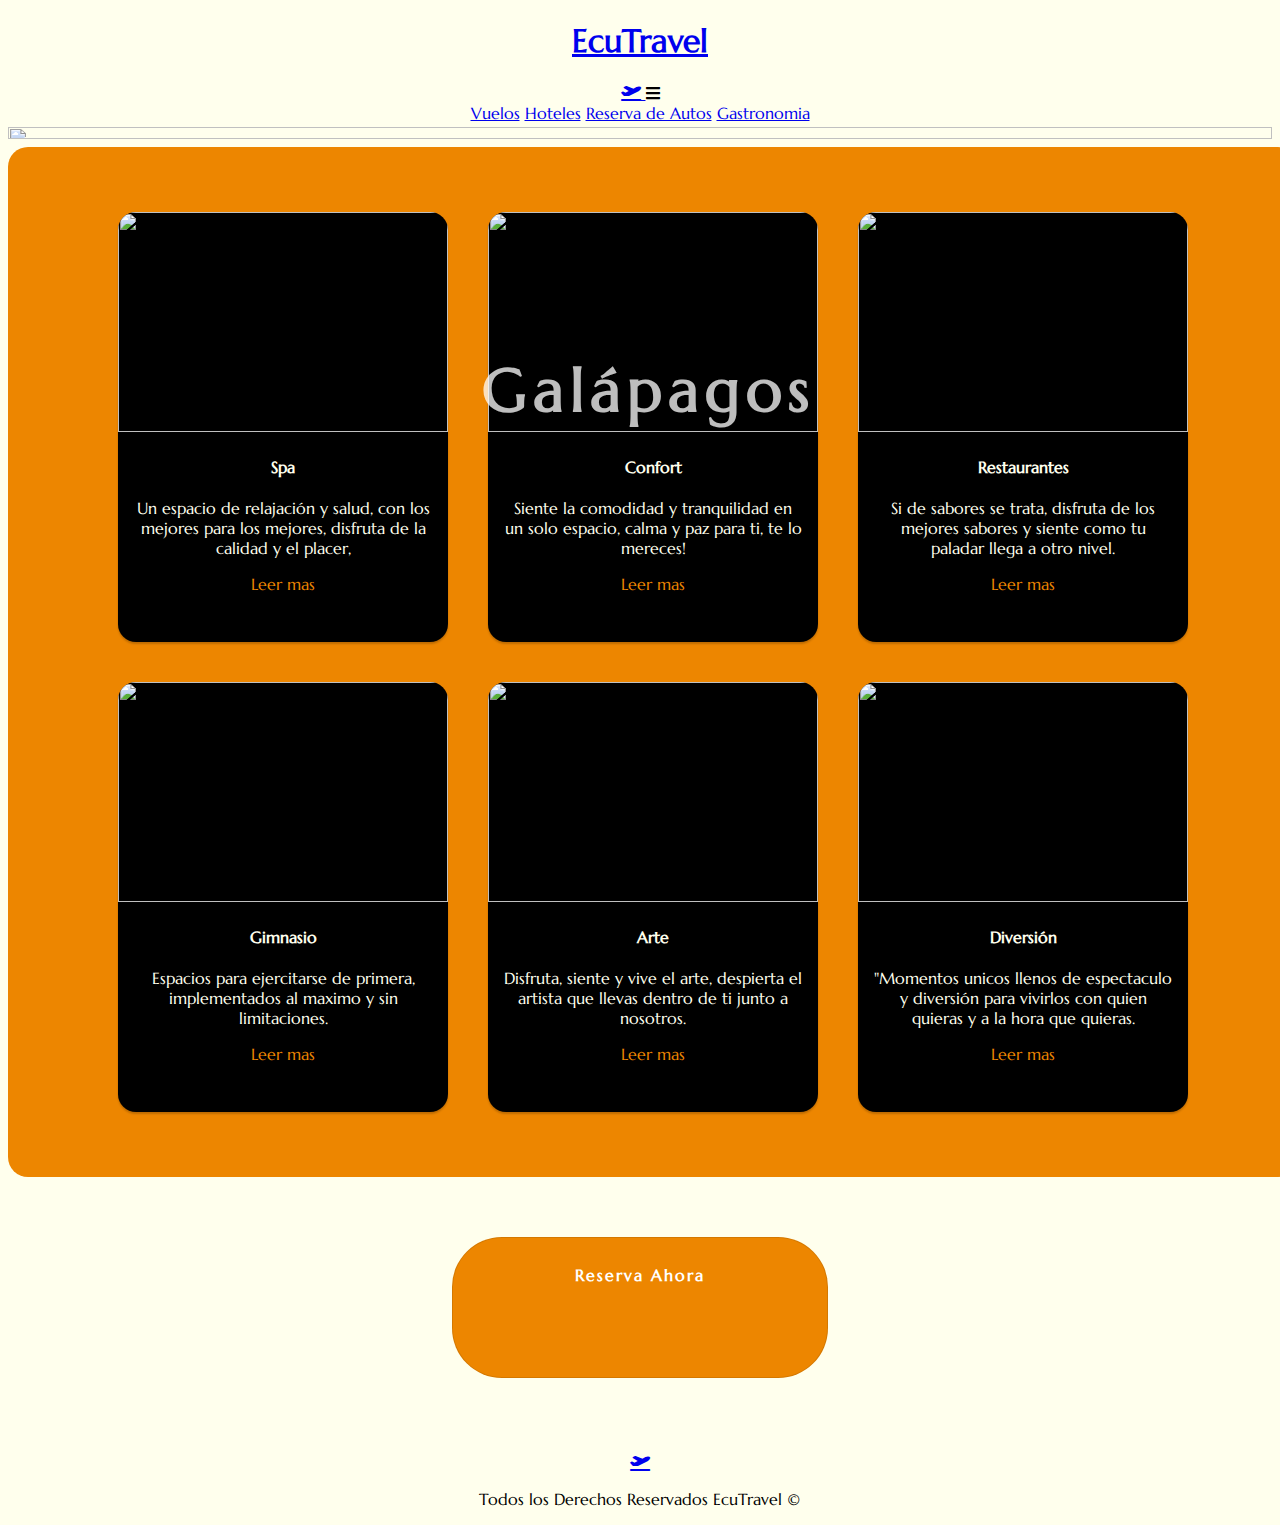
==== src/DavilaJose.html @ 0debdf34 "ReservaAutos" ====
<!DOCTYPE html>
<html lang="es">

<head>
    <meta charset='utf-8'>
    <meta http-equiv='X-UA-Compatible' content='IE=edge'>
    <title>Reserva de hoteles</title>
    <meta name='viewport' content='width=device-width, initial-scale=1'>
    <link rel="stylesheet" href="https://cdnjs.cloudflare.com/ajax/libs/font-awesome/5.15.4/css/all.min.css" integrity="sha512-1ycn6IcaQQ40/MKBW2W4Rhis/DbILU74C1vSrLJxCq57o941Ym01SwNsOMqvEBFlcgUa6xLiPY/NS5R+E6ztJQ==" crossorigin="anonymous" referrerpolicy="no-referrer" />
    
    <link rel="stylesheet" href="../src/estilos.css">
    <link rel="stylesheet" href="../src/style.css">
    
    <meta name="viewport" content="width=device-width, initial-scale=1.0">

    
</head>

<body>
    <!-- header -->
    <header class="bg-black p-2">
        <div class="container flex items-center flex-col sm:flex-row justify-between mx-auto text-white">
            <a href="/" class="flex items-center">
                <h1 class="my-2 text-4xl sm:ml-0 sm:text-title sm:leading-none ">EcuTravel</h1>
                <i class="fas fa-plane-departure text-2xl sm:text-logo ml-2"></i>
            </a>

            <i id="bar" class="block text-3xl sm:hidden fas fa-bars"></i>

            <nav id="nav" class="opacity-0 h-0 invisible sm:visible sm:h-auto sm:opacity-100 sm:flex gap-2 flex-col text-center sm:flex-row sm:justify-between sm:gap-4 sm:text-2sm transition-all duration-300 ease-in-out">
                <a class="hover:text-orange-500 text-lg" href="RuizJonathan.html">Vuelos</a>
                <a class="hover:text-orange-500 text-lg" href="DavilaJose.html">Hoteles</a>
                <a class="hover:text-orange-500 text-lg" href="RonquilloVanessa.html">Reserva de Autos</a>
                <a class="hover:text-orange-500 text-lg" href="TenemeaNeysser.html">Gastronomia</a>
            </nav>
        </div>
    </header>
  
    
    <!-- header -->
    <section>
        <div class="slider">
            <ul>
                <li><img class="imgslider"  src="../img/galapagos.jpg"
                        alt="">
                        <h3 class="reserv">Galápagos</h3>
                    </li>
                        
                <li><img class="imgslider" src="../img/cuenca.jpg"
                        alt="">
                        <h3 class="reserv">Cuenca</h3>
                    </li>
                <li><img class="imgslider" src="../img/quito.jpg"
                        alt="">
                        <h3 class="reserv">Quito</h3>
                    </li>
                <li><img class="imgslider" src="../img/amazonia.jpg"
                        alt="">
                     <h3 class="reserv">Amazonia</h3>
                    
                    </li>
                        
            </ul>
        </div>
    </section>
    

    <!-- divisor y paalabras -->

  


    <!-- Tarjetas ↓ -->

    <div class="container2">

        <div class="card">
            <img src="../img/spa.jpg"
                alt="">
            <h4 class="titleCard">Spa</h4>
            <p class="textCard">Un espacio de relajación y salud, con los mejores para los mejores, disfruta de la calidad y el placer,
            </p>
            <a class="textMas" href="#">Leer mas</a>
        </div>

        <div class="card">
            <img src="../img/confort.jpg"
                alt="">
            <h4 class="titleCard">Confort</h4>
            <p class="textCard">Siente la comodidad y tranquilidad en un solo espacio, calma y paz para ti, te lo mereces!</p>
            <a class="textMas" href="#">Leer mas</a>
        </div>
        <div class="card">

            <img src="../img/restaurante.jpg" alt="">
            <h4 class="titleCard">Restaurantes</h4>
            <p class="textCard">Si de sabores se trata, disfruta de los mejores sabores y siente como tu paladar llega a otro nivel. </p>
            <a class="textMas" href="#">Leer mas</a>
        </div>

        <div class="card">
            <img src="../img/gym.jpg" alt="">
            <h4 class="titleCard">Gimnasio</h4>
            <p class="textCard">Espacios para ejercitarse de primera, implementados al maximo y sin limitaciones. </p>
            <a class="textMas" href="#">Leer mas</a>
        </div>

        <div class="card">
            <img src="../img/arte.jpg" alt="">
            <h4 class="titleCard">Arte</h4>
            <p class="textCard">Disfruta, siente y vive el arte, despierta el artista que llevas dentro de ti junto a nosotros.</p>
            <a class="textMas" href="#">Leer mas</a>
        </div>
        <div class="card">

            <img src="../img/diversion.jpg"
                alt="">
            <h4 class="titleCard">Diversión</h4>
            <p class="textCard"> "Momentos unicos llenos de espectaculo y diversión para vivirlos con quien quieras y a la hora que quieras.</p>
            <a class="textMas"href="#">Leer mas</a>
        </div>
        
    </div>

    <br>

    <div id="divbutton">
        <a href="formularioDávila.html" class="butt"> Reserva Ahora</a>
    </div>
    
    <!-- footer ↓ -->
    <footer class="bg-black" >
        <div class="container mx-auto flex items-center justify-center flex-col p-2">
            <a href="/" class="text-white">
                <i class="text-3xl fas fa-plane-departure"></i>
            </a>
            <p class="text-white text-sm">Todos los Derechos Reservados EcuTravel &copy;</p>
        </div>
    </footer>
    <script src="./bundle.js" ></script>


</body>

</html>
---- src/estilos.css ----
@import url('https://fonts.googleapis.com/css2?family=Marcellus&display=swap');

@font-face {
    font-family: 'Marcellus';
    src: url(../Font/Marcesasllus-Regular.ttf);
}



body{
    background-color: #FFFFED;
    overflow-x: hidden ;
}

.reserv{
    font-size: 370%;
    letter-spacing: 0.1em;
    color: #ffffffbe;
  
    font-size: 60px;
    letter-spacing: 0.1em;
    color: #ffffffbe;
    position: absolute;
    top: 120px;
    
    width: 100%;
    padding-top: 13.5%;
    text-align: center;
    
}
/*Selector de nombre de etiqueta ↓*/ 
*{
    
    font-family: 'Marcellus', serif;
    text-align: center;
    
}

.slider {
    width: 100%;
    margin: auto;
    overflow: hidden;
    
   
}

.slider ul{
    /* background-color: red; */
    margin: auto;
    display: flex;
    padding: 0;
    width: 400%;

    animation: cambio 20s infinite alternate;
    animation-timing-function: ease-out;
    
}
.slider li{
    width: 100%;
    list-style: none;
}

.slider img{
    width: 100%;
    height: 71%;
    
}


@keyframes cambio {
    0% {margin-left: 0;}
    20% {margin-left: 0;}

    25% {margin-left: -100%;}
    45% {margin-left: -100%;}

    50% {margin-left: -200%;}
    70% {margin-left: -200%;}

    75% {margin-left: -300%;}
    100% {margin-left: -300%;}
    

}



/* Card  */

.container2{
 
    width: 100%;
    max-width: 1200px;
    justify-content: center;
    margin: auto;
    padding: 45px;
    background-color: #ed8600;
    display: grid;
    grid-template-columns: auto auto auto;
    border-radius: 20px;
}

.container2 .card{
    
    width: 330px;
    height: 430px;
    background-color: #FFFFED;
    border-radius: 18px;
    box-shadow: 0 2px 2px rgba(0, 0, 0, 0.2);
    overflow: hidden;
    margin: 20px;
    text-align: center;
    transition: all 0.25s;
    background-color: #000000;
}

.container2 .card:hover{
    transform: translateY(-15px);
    box-shadow: 0 12px 16px #000000;
}

.container2 .card img{
    width: 330px;
    height: 220px;
   
}


.container2 .card .titleCard{
    font-weight: 600;
    font-size: 16px;
    color: #FFFFED;
}


.container2 .card p{
    padding: 0 1rem;
    font-size: 16px;
    font-weight: 300;
    color: #FFFFED;
}

.container2 .card a {
    font-weight: 500;
    text-decoration: none;
    color: #ed8600;
}


@media screen and (max-width: 1130px) {
    .container2{
        display: grid;
        gap: 4rem;
        grid-template-columns:repeat(auto-fill, minmax(30rem, 20fr));
    }
    
    .container2 .card{
        margin: auto;
        
    }
    .reserv{

  
    font-size: 60px;
    letter-spacing: 0.1em;
    color: #ffffffbe;
    position: absolute;
    top: 100px;
    
    width: 100%;
    padding-top: 13.5%;
    text-align: center;
    
    }
    
}
@media screen and (max-width: 400px) {
    #divbutton{
        margin-left: -15px;
    }
    .imgslider{
        width: 100%;
    }
    .reserv{

  
    font-size: 60px;
    letter-spacing: 0.1em;
    color: #ffffffbe;
    position: static;
    top: 100px;
    margin-top: -135px;
    width: 100%;
    padding-top: 13.5%;
    text-align: center;
    
    }
    .title2{
        font-size: 10px;
    font-weight: 0;
    
    }
}

/* busqueda */



/* borrooso */

#divbutton{
    padding: 40px;
    display: flexbox;
 
}

.butt{
    position: relative;
	display: block;
	padding: 28px;
	border-radius: 50px;
	text-align: center;
	font-weight: bold;
	max-width: 320px;
	height: 85px;
    width: 320px;
	margin-bottom: 35px;
	overflow: hidden;
	color:rgba(255,255,255,1);
	cursor: pointer;
	letter-spacing: 2px;
	box-shadow:inset 0 0 0 1px rgba(0,0,0,0.1);
	text-decoration: none;
	transition: all ease 0.5s;
	background:#ed8600;
    margin-left: auto;
    margin-right: auto;
    
}

.butt:after,.butt:before{
    width: 80px;
	height: 200px;
	content: '';
	display: block;
	background: rgba(255,255,255,0.5);
	transform: rotate(45deg);
	top: -60px;
	position: absolute;
	transition: none;
	right:-45%;
	cursor: pointer;
}

.butt.before{
    left: -48%;
}
.butt:hover{
    text-shadow: 0 1px 1px rgba(0,0,0,0.5);
	background:#000000
}
.butt:hover:after,.butt:hover:before{
    transform: rotate(45deg), scaleX(130%);
	background: #ed8600;
	transition: all ease 1.5s;
}
.butt:hover:after{
    right: 130%;
}
.butt:hover:before{
    left: 130%;
}
.title2{
    display: flex;
    align-items: center;
    justify-content: center;
    font-size: 60px;
}
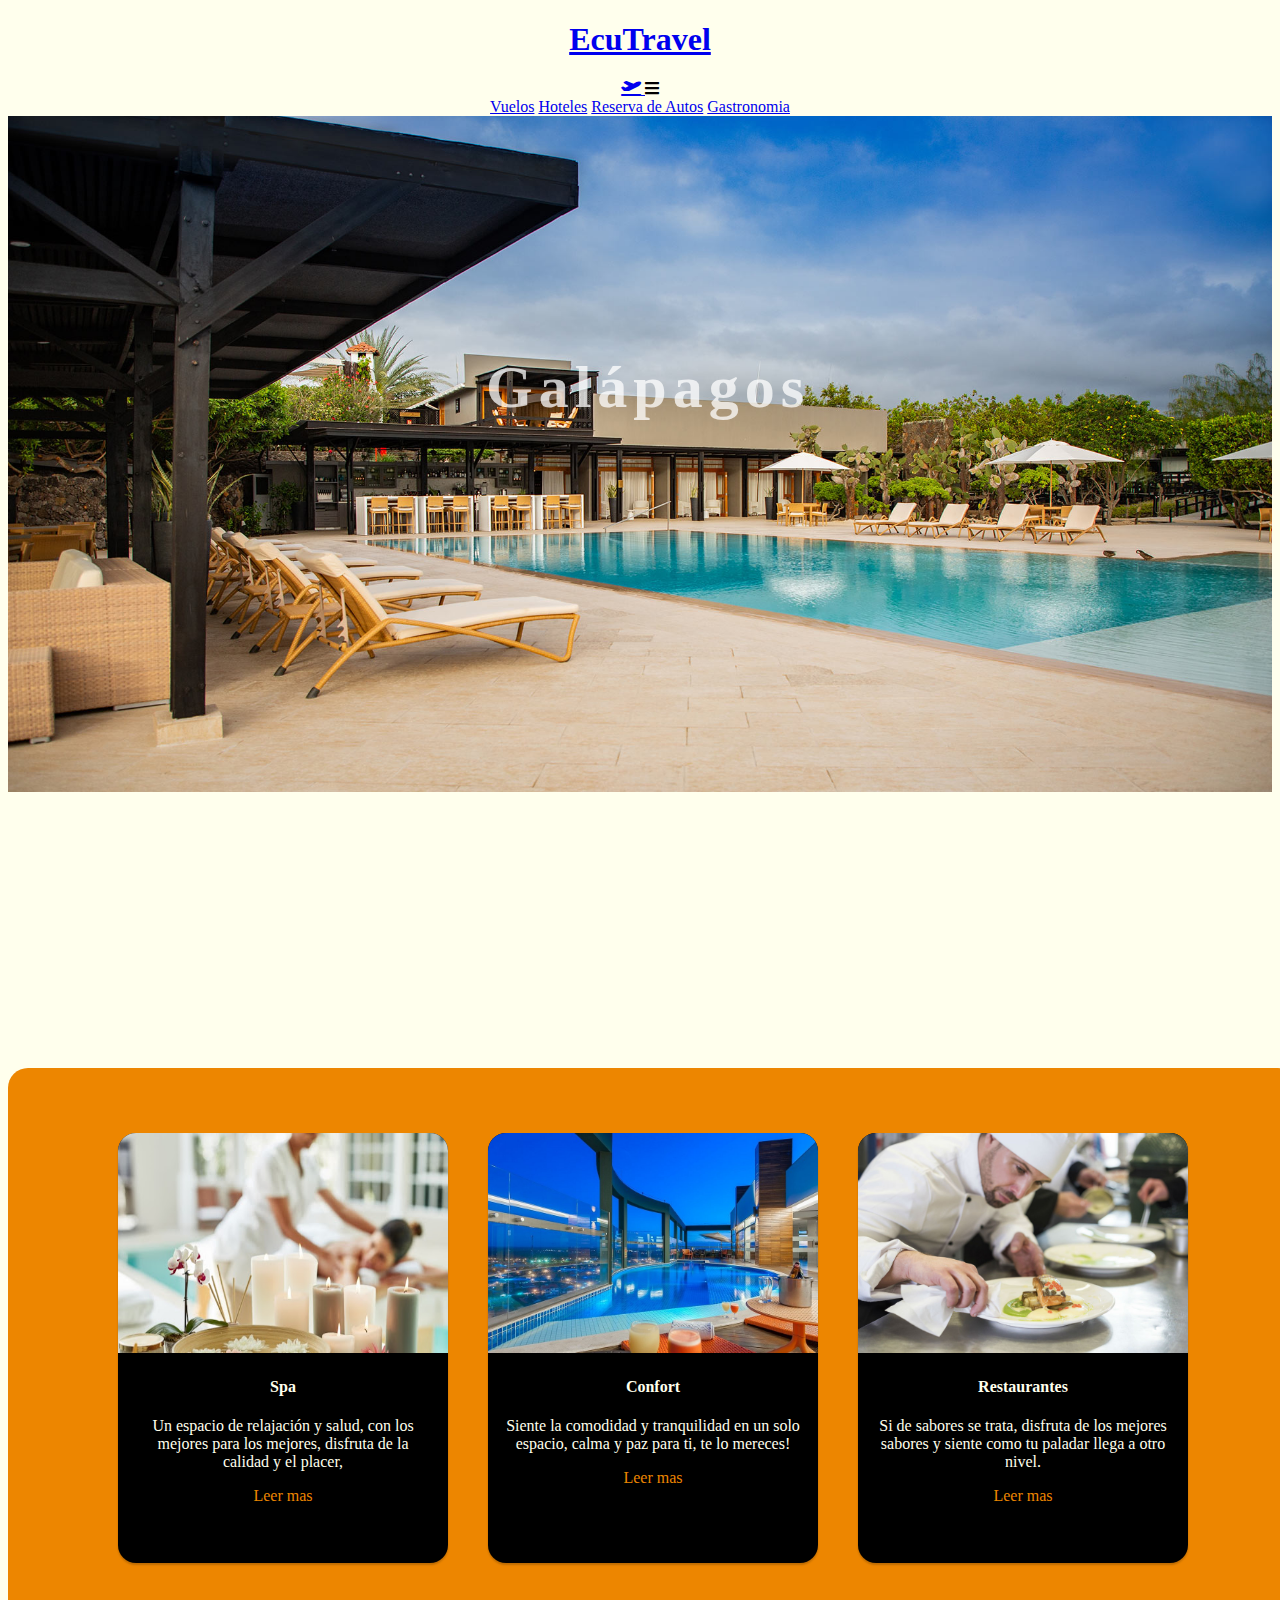
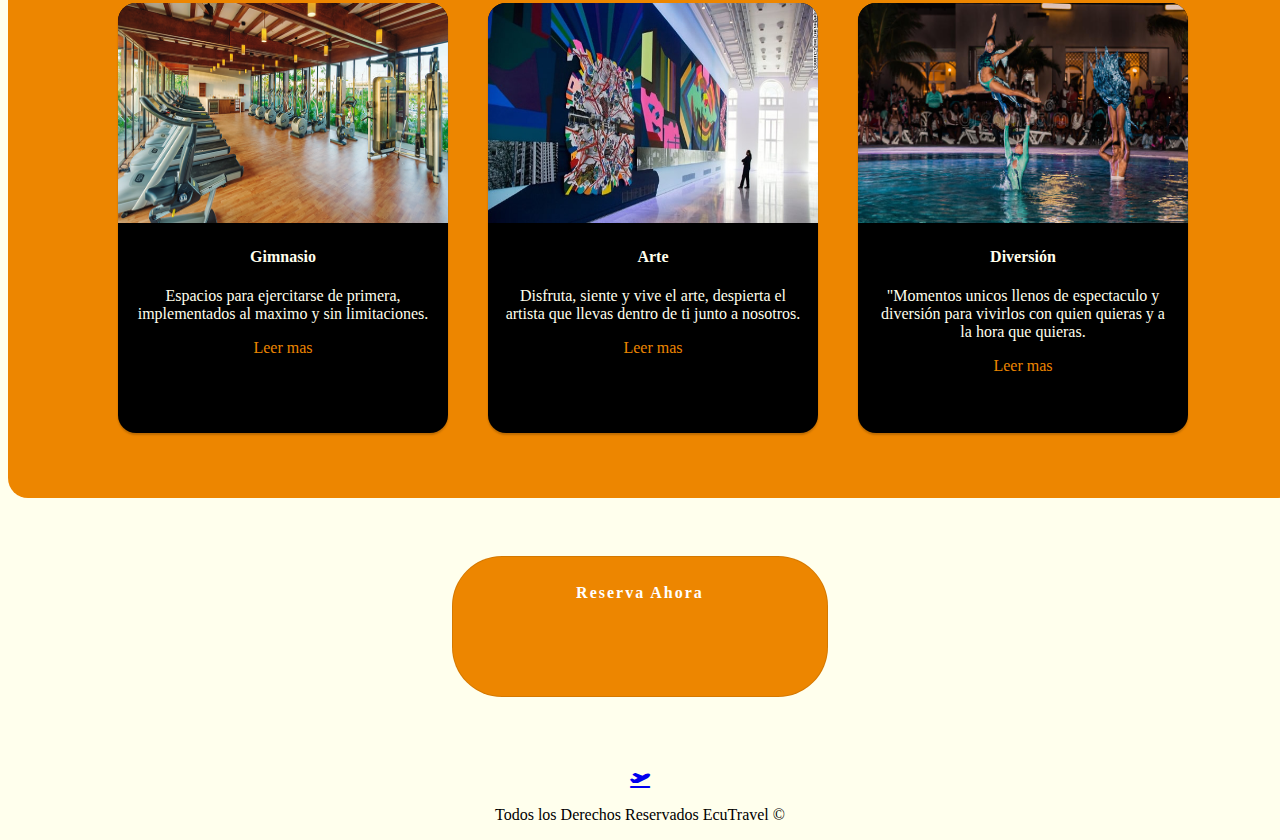
==== commit ddd381d2: "Merge branch 'JotaErrE01:main' into main" ====
--- a/src/DavilaJose.html
+++ b/src/DavilaJose.html
@@ -8,8 +8,8 @@
     <meta name='viewport' content='width=device-width, initial-scale=1'>
     <link rel="stylesheet" href="https://cdnjs.cloudflare.com/ajax/libs/font-awesome/5.15.4/css/all.min.css" integrity="sha512-1ycn6IcaQQ40/MKBW2W4Rhis/DbILU74C1vSrLJxCq57o941Ym01SwNsOMqvEBFlcgUa6xLiPY/NS5R+E6ztJQ==" crossorigin="anonymous" referrerpolicy="no-referrer" />
     
-    <link rel="stylesheet" href="../src/estilos.css">
-    <link rel="stylesheet" href="../src/style.css">
+    <link rel="stylesheet" href="styles/estilos.css">
+    <link rel="stylesheet" href="styles/style.css">
     
     <meta name="viewport" content="width=device-width, initial-scale=1.0">
 
@@ -28,10 +28,10 @@
             <i id="bar" class="block text-3xl sm:hidden fas fa-bars"></i>
 
             <nav id="nav" class="opacity-0 h-0 invisible sm:visible sm:h-auto sm:opacity-100 sm:flex gap-2 flex-col text-center sm:flex-row sm:justify-between sm:gap-4 sm:text-2sm transition-all duration-300 ease-in-out">
-                <a class="hover:text-orange-500 text-lg" href="RuizJonathan.html">Vuelos</a>
-                <a class="hover:text-orange-500 text-lg" href="DavilaJose.html">Hoteles</a>
-                <a class="hover:text-orange-500 text-lg" href="RonquilloVanessa.html">Reserva de Autos</a>
-                <a class="hover:text-orange-500 text-lg" href="TenemeaNeysser.html">Gastronomia</a>
+                <a class="hover:text-orange-500 text-lg sm:text-base" href="RuizJonathan.html">Vuelos</a>
+                <a class="hover:text-orange-500 text-lg sm:text-base" href="DavilaJose.html">Hoteles</a>
+                <a class="hover:text-orange-500 text-lg sm:text-base" href="RonquilloVanessa.html">Reserva de Autos</a>
+                <a class="hover:text-orange-500 text-lg sm:text-base" href="TenemeaNeysser.html">Gastronomia</a>
             </nav>
         </div>
     </header>
@@ -41,20 +41,20 @@
     <section>
         <div class="slider">
             <ul>
-                <li><img class="imgslider"  src="../img/galapagos.jpg"
+                <li><img class="imgslider"  src="./img/galapagos.jpg"
                         alt="">
                         <h3 class="reserv">Galápagos</h3>
                     </li>
                         
-                <li><img class="imgslider" src="../img/cuenca.jpg"
+                <li><img class="imgslider" src="./img/cuenca.jpg"
                         alt="">
                         <h3 class="reserv">Cuenca</h3>
                     </li>
-                <li><img class="imgslider" src="../img/quito.jpg"
+                <li><img class="imgslider" src="./img/quito.jpg"
                         alt="">
                         <h3 class="reserv">Quito</h3>
                     </li>
-                <li><img class="imgslider" src="../img/amazonia.jpg"
+                <li><img class="imgslider" src="./img/amazonia.jpg"
                         alt="">
                      <h3 class="reserv">Amazonia</h3>
                     
@@ -75,7 +75,7 @@
     <div class="container2">
 
         <div class="card">
-            <img src="../img/spa.jpg"
+            <img src="./img/spa.jpg"
                 alt="">
             <h4 class="titleCard">Spa</h4>
             <p class="textCard">Un espacio de relajación y salud, con los mejores para los mejores, disfruta de la calidad y el placer,
@@ -84,7 +84,7 @@
         </div>
 
         <div class="card">
-            <img src="../img/confort.jpg"
+            <img src="./img/confort.jpg"
                 alt="">
             <h4 class="titleCard">Confort</h4>
             <p class="textCard">Siente la comodidad y tranquilidad en un solo espacio, calma y paz para ti, te lo mereces!</p>
@@ -92,28 +92,28 @@
         </div>
         <div class="card">
 
-            <img src="../img/restaurante.jpg" alt="">
+            <img src="./img/restaurante.jpg" alt="">
             <h4 class="titleCard">Restaurantes</h4>
             <p class="textCard">Si de sabores se trata, disfruta de los mejores sabores y siente como tu paladar llega a otro nivel. </p>
             <a class="textMas" href="#">Leer mas</a>
         </div>
 
         <div class="card">
-            <img src="../img/gym.jpg" alt="">
+            <img src="./img/gym.jpg" alt="">
             <h4 class="titleCard">Gimnasio</h4>
             <p class="textCard">Espacios para ejercitarse de primera, implementados al maximo y sin limitaciones. </p>
             <a class="textMas" href="#">Leer mas</a>
         </div>
 
         <div class="card">
-            <img src="../img/arte.jpg" alt="">
+            <img src="./img/arte.jpg" alt="">
             <h4 class="titleCard">Arte</h4>
             <p class="textCard">Disfruta, siente y vive el arte, despierta el artista que llevas dentro de ti junto a nosotros.</p>
             <a class="textMas" href="#">Leer mas</a>
         </div>
         <div class="card">
 
-            <img src="../img/diversion.jpg"
+            <img src="./img/diversion.jpg"
                 alt="">
             <h4 class="titleCard">Diversión</h4>
             <p class="textCard"> "Momentos unicos llenos de espectaculo y diversión para vivirlos con quien quieras y a la hora que quieras.</p>
--- a/src/styles/estilos.css
+++ b/src/styles/estilos.css
@@ -0,0 +1,276 @@
+/* @import url('https://fonts.googleapis.com/css2?family=Marcellus&display=swap'); */
+
+/* @font-face {
+    font-family: 'Marcellus';
+    src: url(../Font/Marcesasllus-Regular.ttf);
+} */
+
+
+
+body{
+    background-color: #FFFFED;
+    overflow-x: hidden ;
+}
+
+.reserv{
+    font-size: 370%;
+    letter-spacing: 0.1em;
+    color: #ffffffbe;
+  
+    font-size: 60px;
+    letter-spacing: 0.1em;
+    color: #ffffffbe;
+    position: absolute;
+    top: 120px;
+    
+    width: 100%;
+    padding-top: 13.5%;
+    text-align: center;
+    
+}
+/*Selector de nombre de etiqueta ↓*/ 
+*{
+    
+    /* font-family: 'Marcellus', serif; */
+    text-align: center;
+    
+}
+
+.slider {
+    width: 100%;
+    margin: auto;
+    overflow: hidden;
+    
+   
+}
+
+.slider ul{
+    /* background-color: red; */
+    margin: auto;
+    display: flex;
+    padding: 0;
+    width: 400%;
+
+    animation: cambio 20s infinite alternate;
+    animation-timing-function: ease-out;
+    
+}
+.slider li{
+    width: 100%;
+    list-style: none;
+}
+
+.slider img{
+    width: 100%;
+    height: 71%;
+    
+}
+
+
+@keyframes cambio {
+    0% {margin-left: 0;}
+    20% {margin-left: 0;}
+
+    25% {margin-left: -100%;}
+    45% {margin-left: -100%;}
+
+    50% {margin-left: -200%;}
+    70% {margin-left: -200%;}
+
+    75% {margin-left: -300%;}
+    100% {margin-left: -300%;}
+    
+
+}
+
+
+
+/* Card  */
+
+.container2{
+ 
+    width: 100%;
+    max-width: 1200px;
+    justify-content: center;
+    margin: auto;
+    padding: 45px;
+    background-color: #ed8600;
+    display: grid;
+    grid-template-columns: auto auto auto;
+    border-radius: 20px;
+}
+
+.container2 .card{
+    
+    width: 330px;
+    height: 430px;
+    background-color: #FFFFED;
+    border-radius: 18px;
+    box-shadow: 0 2px 2px rgba(0, 0, 0, 0.2);
+    overflow: hidden;
+    margin: 20px;
+    text-align: center;
+    transition: all 0.25s;
+    background-color: #000000;
+}
+
+.container2 .card:hover{
+    transform: translateY(-15px);
+    box-shadow: 0 12px 16px #000000;
+}
+
+.container2 .card img{
+    width: 330px;
+    height: 220px;
+   
+}
+
+
+.container2 .card .titleCard{
+    font-weight: 600;
+    font-size: 16px;
+    color: #FFFFED;
+}
+
+
+.container2 .card p{
+    padding: 0 1rem;
+    font-size: 16px;
+    font-weight: 300;
+    color: #FFFFED;
+}
+
+.container2 .card a {
+    font-weight: 500;
+    text-decoration: none;
+    color: #ed8600;
+}
+
+
+@media screen and (max-width: 1130px) {
+    .container2{
+        display: grid;
+        gap: 4rem;
+        grid-template-columns:repeat(auto-fill, minmax(30rem, 20fr));
+    }
+    
+    .container2 .card{
+        margin: auto;
+        
+    }
+    .reserv{
+    font-size: 60px;
+    letter-spacing: 0.1em;
+    color: #ffffffbe;
+    position: absolute;
+    top: 100px;
+    
+    width: 100%;
+    padding-top: 13.5%;
+    text-align: center;
+    
+    }
+    
+}
+@media  (max-width: 640px) {
+    #divbutton{
+        margin-left: -15px;
+    }
+    .imgslider{
+        width: 100%;
+    }
+    .reserv{
+
+  
+    font-size: 60px;
+    letter-spacing: 0.1em;
+    color: #ffffffbe;
+    position: static;
+    top: 100px;
+    margin-top: -135px;
+    width: 100%;
+    padding-top: 1.5%;
+    text-align: center;
+    
+    }
+ 
+}
+
+/* busqueda */
+
+
+
+/* borrooso */
+
+#divbutton{
+    padding: 40px;
+    display: flexbox;
+ 
+}
+
+.butt{
+    position: relative;
+	display: block;
+	padding: 28px;
+	border-radius: 50px;
+	text-align: center;
+	font-weight: bold;
+	max-width: 320px;
+	height: 85px;
+    width: 320px;
+	margin-bottom: 35px;
+	overflow: hidden;
+	color:rgba(255,255,255,1);
+	cursor: pointer;
+	letter-spacing: 2px;
+	box-shadow:inset 0 0 0 1px rgba(0,0,0,0.1);
+	text-decoration: none;
+	transition: all ease 0.5s;
+	background:#ed8600;
+    margin-left: auto;
+    margin-right: auto;
+    
+}
+
+.butt:after,.butt:before{
+    width: 80px;
+	height: 200px;
+	content: '';
+	display: block;
+	background: rgba(255,255,255,0.5);
+	transform: rotate(45deg);
+	top: -60px;
+	position: absolute;
+	transition: none;
+	right:-45%;
+	cursor: pointer;
+}
+
+.butt.before{
+    left: -48%;
+}
+.butt:hover{
+    text-shadow: 0 1px 1px rgba(0,0,0,0.5);
+	background:#000000
+}
+.butt:hover:after,.butt:hover:before{
+    transform: rotate(45deg), scaleX(130%);
+	background: #ed8600;
+	transition: all ease 1.5s;
+}
+.butt:hover:after{
+    right: 130%;
+}
+.butt:hover:before{
+    left: 130%;
+}
+.title2{
+    display: flex;
+    align-items: center;
+    justify-content: center;
+    font-size: 60px;
+}
+
+
+
+
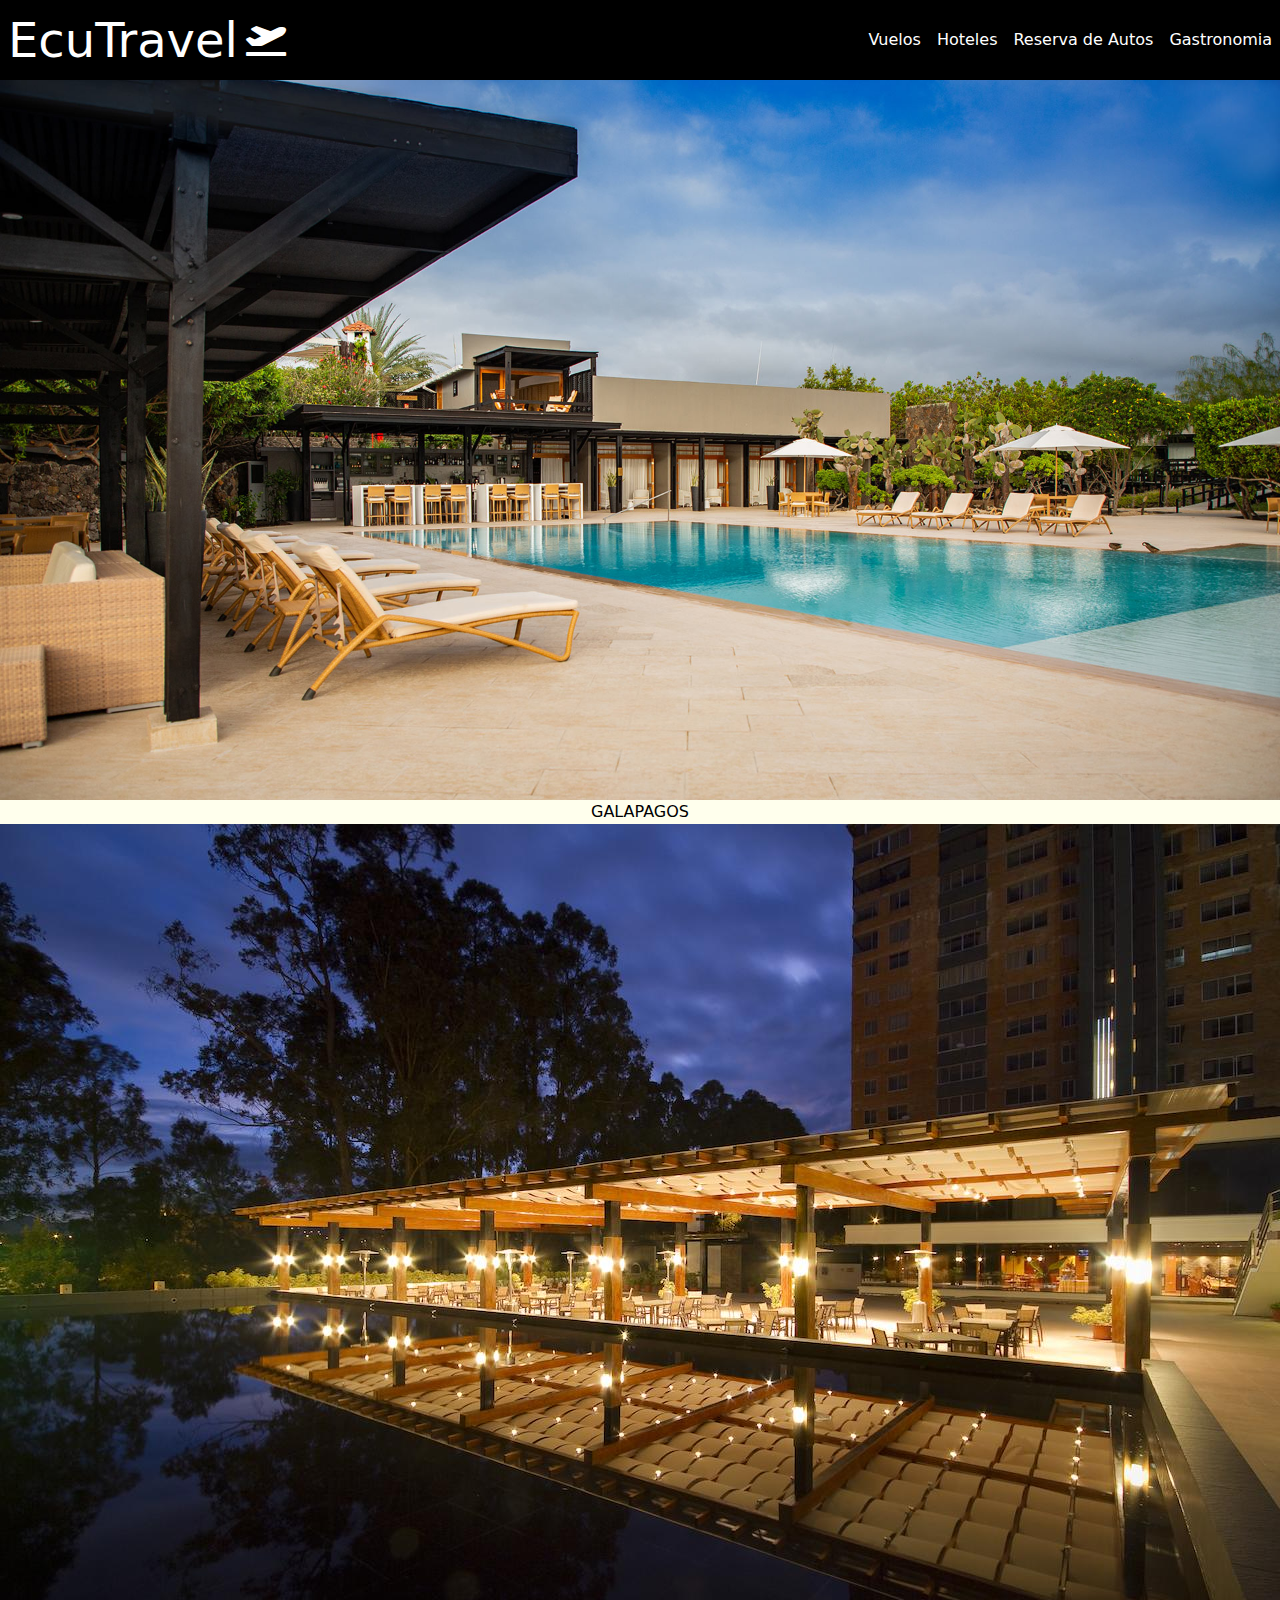
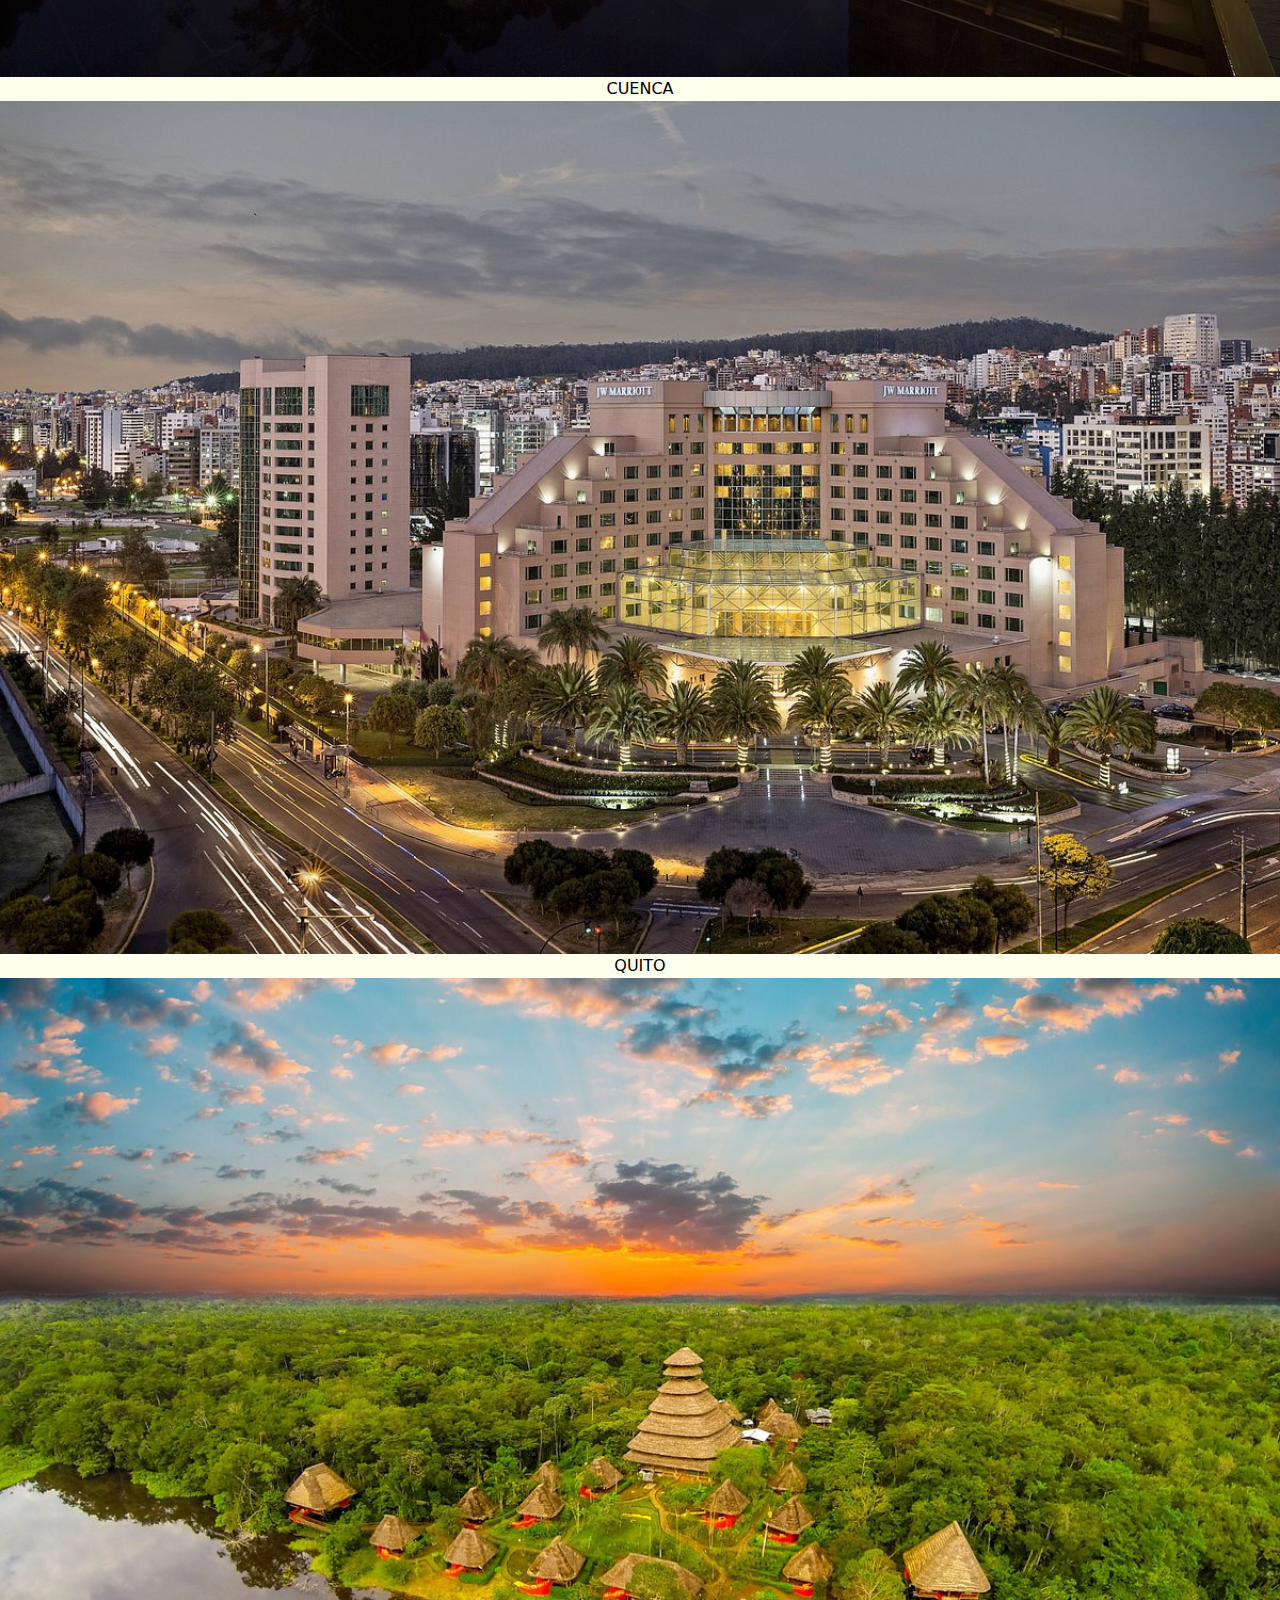
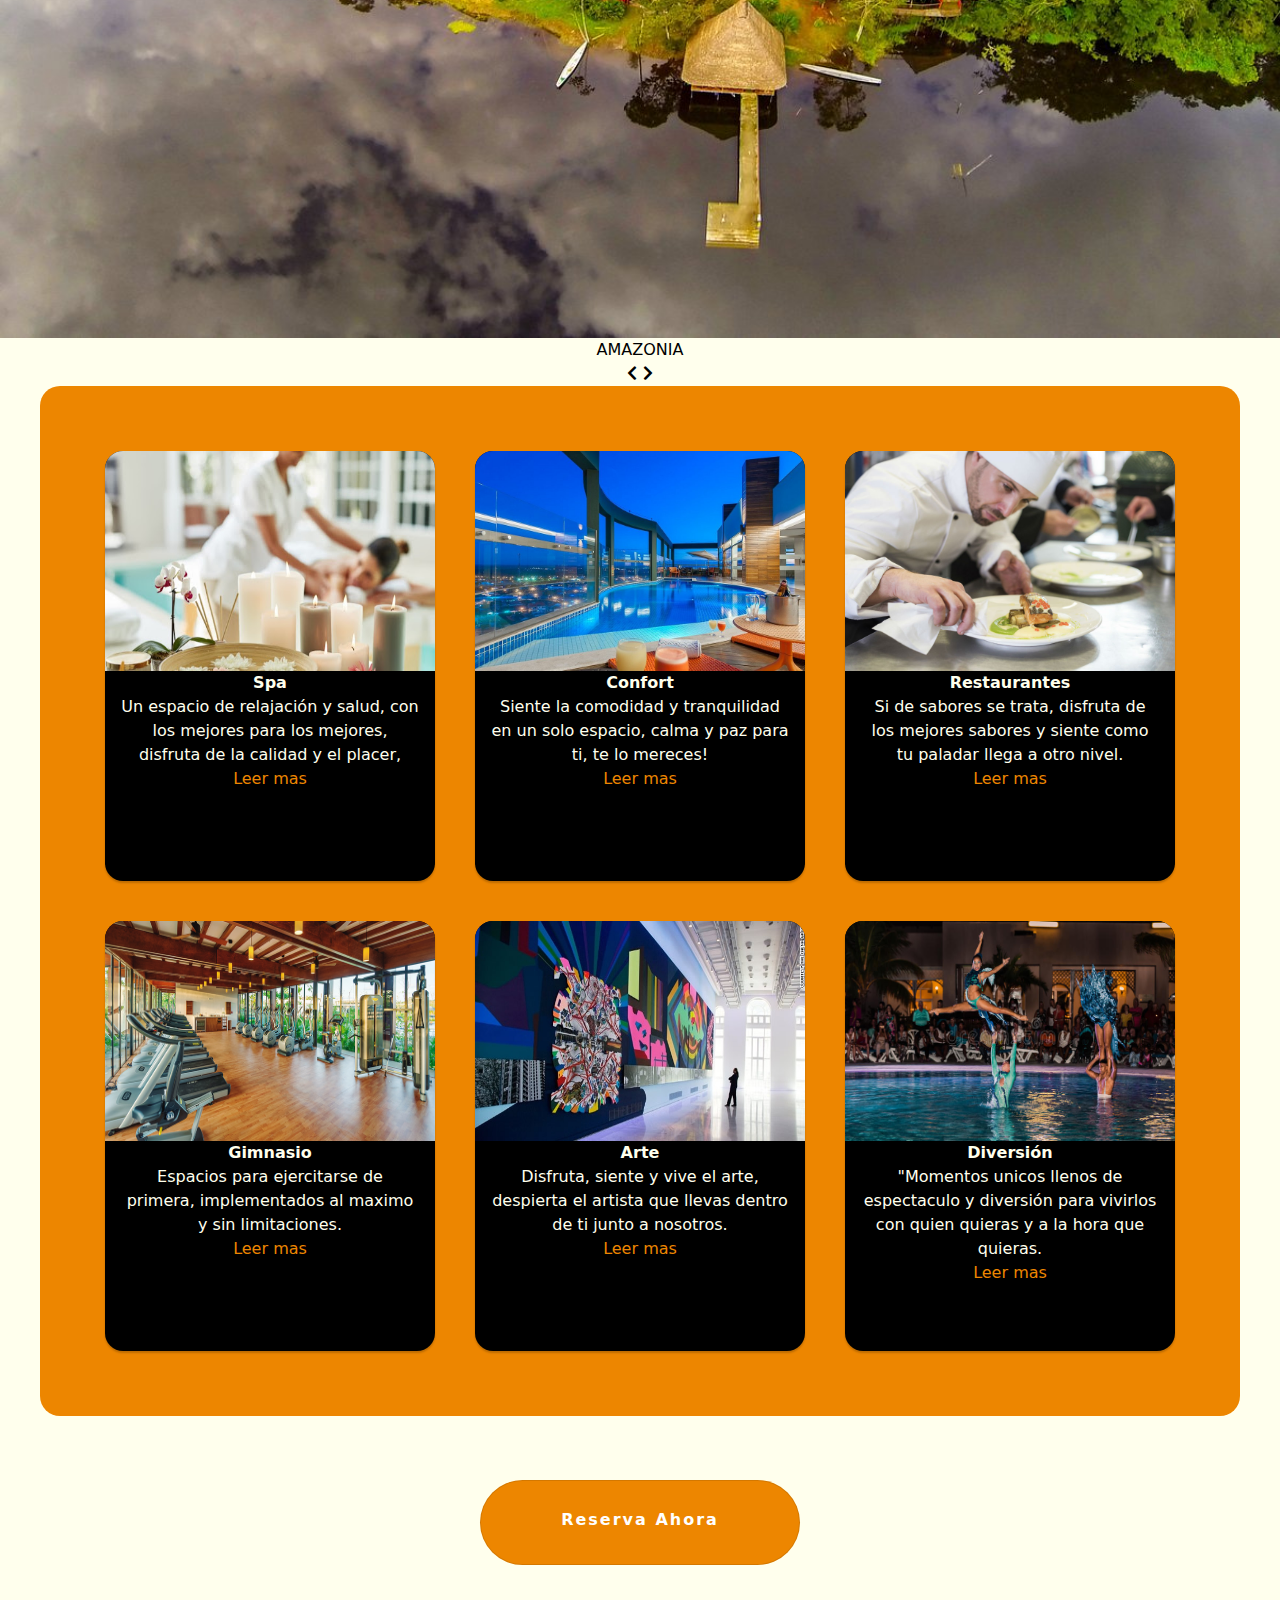
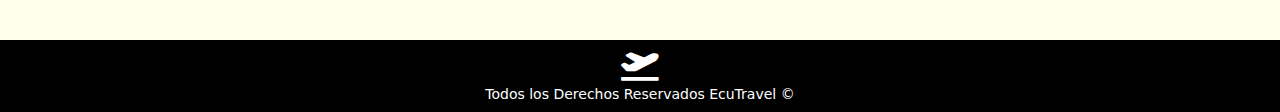
==== commit 1f656549: "Merge branch 'JotaErrE01:main' into main" ====
--- a/src/DavilaJose.html
+++ b/src/DavilaJose.html
@@ -20,7 +20,7 @@
     <!-- header -->
     <header class="bg-black p-2">
         <div class="container flex items-center flex-col sm:flex-row justify-between mx-auto text-white">
-            <a href="/" class="flex items-center">
+            <a href="index.html" class="flex items-center">
                 <h1 class="my-2 text-4xl sm:ml-0 sm:text-title sm:leading-none ">EcuTravel</h1>
                 <i class="fas fa-plane-departure text-2xl sm:text-logo ml-2"></i>
             </a>
@@ -38,30 +38,46 @@
   
     
     <!-- header -->
-    <section>
+    <section class="slid">
+
         <div class="slider">
-            <ul>
-                <li><img class="imgslider"  src="./img/galapagos.jpg"
-                        alt="">
-                        <h3 class="reserv">Galápagos</h3>
-                    </li>
-                        
-                <li><img class="imgslider" src="./img/cuenca.jpg"
-                        alt="">
-                        <h3 class="reserv">Cuenca</h3>
-                    </li>
-                <li><img class="imgslider" src="./img/quito.jpg"
-                        alt="">
-                        <h3 class="reserv">Quito</h3>
-                    </li>
-                <li><img class="imgslider" src="./img/amazonia.jpg"
-                        alt="">
-                     <h3 class="reserv">Amazonia</h3>
-                    
-                    </li>
-                        
-            </ul>
+            <div class="slide active">
+                <img src="./img/galapagos.jpg" alt="">
+                <div class="info">
+                    <h3>GALAPAGOS</h3>
+                </div>
+            </div>
+            <div class="slide">
+             <img src="./img/cuenca.jpg" alt="">
+             <div class="info">
+                 <h3>CUENCA</h3>
+             </div>
+         </div>
+         <div class="slide">
+             <img src="./img/quito.jpg" alt="">
+             <div class="info">
+                 <h3>QUITO</h3>
+             </div>
+         </div>
+         <div class="slide">
+             <img src="./img/amazonia.jpg" alt="">
+             <div class="info">
+                 <h3>AMAZONIA</h3>
+             </div>
+         </div>
+         <div class="navigation">
+             <i class="fas fa-chevron-left prev-btn"></i>
+             <i class="fas fa-chevron-right next-btn"></i>
+         </div>
+         <div class="navigation-visibility">
+             <div class="slide-icon active"></div>
+             <div class="slide-icon"></div>
+             <div class="slide-icon"></div>
+             <div class="slide-icon"></div>
+         </div>
         </div>
+     
+        
     </section>
     
 
@@ -117,7 +133,7 @@
                 alt="">
             <h4 class="titleCard">Diversión</h4>
             <p class="textCard"> "Momentos unicos llenos de espectaculo y diversión para vivirlos con quien quieras y a la hora que quieras.</p>
-            <a class="textMas"href="#">Leer mas</a>
+            <a class="textMas" href="#">Leer mas</a>
         </div>
         
     </div>
@@ -138,8 +154,7 @@
         </div>
     </footer>
     <script src="./bundle.js" ></script>
-
-
+    <script src="app.js"></script>
 </body>
 
 </html>--- a/src/styles/style.css
+++ b/src/styles/style.css
@@ -0,0 +1,1193 @@
+/*
+! tailwindcss v3.0.7 | MIT License | https://tailwindcss.com
+*/
+
+/*
+1. Prevent padding and border from affecting element width. (https://github.com/mozdevs/cssremedy/issues/4)
+2. Allow adding a border to an element by just adding a border-width. (https://github.com/tailwindcss/tailwindcss/pull/116)
+*/
+
+*,
+::before,
+::after {
+  box-sizing: border-box;
+  /* 1 */
+  border-width: 0;
+  /* 2 */
+  border-style: solid;
+  /* 2 */
+  border-color: currentColor;
+  /* 2 */
+}
+
+::before,
+::after {
+  --tw-content: '';
+}
+
+/*
+1. Use a consistent sensible line-height in all browsers.
+2. Prevent adjustments of font size after orientation changes in iOS.
+3. Use a more readable tab size.
+4. Use the user's configured `sans` font-family by default.
+*/
+
+html {
+  line-height: 1.5;
+  /* 1 */
+  -webkit-text-size-adjust: 100%;
+  /* 2 */
+  -moz-tab-size: 4;
+  /* 3 */
+  -o-tab-size: 4;
+     tab-size: 4;
+  /* 3 */
+  font-family: ui-sans-serif, system-ui, -apple-system, BlinkMacSystemFont, "Segoe UI", Roboto, "Helvetica Neue", Arial, "Noto Sans", sans-serif, "Apple Color Emoji", "Segoe UI Emoji", "Segoe UI Symbol", "Noto Color Emoji";
+  /* 4 */
+}
+
+/*
+1. Remove the margin in all browsers.
+2. Inherit line-height from `html` so users can set them as a class directly on the `html` element.
+*/
+
+body {
+  margin: 0;
+  /* 1 */
+  line-height: inherit;
+  /* 2 */
+}
+
+/*
+1. Add the correct height in Firefox.
+2. Correct the inheritance of border color in Firefox. (https://bugzilla.mozilla.org/show_bug.cgi?id=190655)
+3. Ensure horizontal rules are visible by default.
+*/
+
+hr {
+  height: 0;
+  /* 1 */
+  color: inherit;
+  /* 2 */
+  border-top-width: 1px;
+  /* 3 */
+}
+
+/*
+Add the correct text decoration in Chrome, Edge, and Safari.
+*/
+
+abbr[title] {
+  -webkit-text-decoration: underline dotted;
+          text-decoration: underline dotted;
+}
+
+/*
+Remove the default font size and weight for headings.
+*/
+
+h1,
+h2,
+h3,
+h4,
+h5,
+h6 {
+  font-size: inherit;
+  font-weight: inherit;
+}
+
+/*
+Reset links to optimize for opt-in styling instead of opt-out.
+*/
+
+a {
+  color: inherit;
+  text-decoration: inherit;
+}
+
+/*
+Add the correct font weight in Edge and Safari.
+*/
+
+b,
+strong {
+  font-weight: bolder;
+}
+
+/*
+1. Use the user's configured `mono` font family by default.
+2. Correct the odd `em` font sizing in all browsers.
+*/
+
+code,
+kbd,
+samp,
+pre {
+  font-family: ui-monospace, SFMono-Regular, Menlo, Monaco, Consolas, "Liberation Mono", "Courier New", monospace;
+  /* 1 */
+  font-size: 1em;
+  /* 2 */
+}
+
+/*
+Add the correct font size in all browsers.
+*/
+
+small {
+  font-size: 80%;
+}
+
+/*
+Prevent `sub` and `sup` elements from affecting the line height in all browsers.
+*/
+
+sub,
+sup {
+  font-size: 75%;
+  line-height: 0;
+  position: relative;
+  vertical-align: baseline;
+}
+
+sub {
+  bottom: -0.25em;
+}
+
+sup {
+  top: -0.5em;
+}
+
+/*
+1. Remove text indentation from table contents in Chrome and Safari. (https://bugs.chromium.org/p/chromium/issues/detail?id=999088, https://bugs.webkit.org/show_bug.cgi?id=201297)
+2. Correct table border color inheritance in all Chrome and Safari. (https://bugs.chromium.org/p/chromium/issues/detail?id=935729, https://bugs.webkit.org/show_bug.cgi?id=195016)
+3. Remove gaps between table borders by default.
+*/
+
+table {
+  text-indent: 0;
+  /* 1 */
+  border-color: inherit;
+  /* 2 */
+  border-collapse: collapse;
+  /* 3 */
+}
+
+/*
+1. Change the font styles in all browsers.
+2. Remove the margin in Firefox and Safari.
+3. Remove default padding in all browsers.
+*/
+
+button,
+input,
+optgroup,
+select,
+textarea {
+  font-family: inherit;
+  /* 1 */
+  font-size: 100%;
+  /* 1 */
+  line-height: inherit;
+  /* 1 */
+  color: inherit;
+  /* 1 */
+  margin: 0;
+  /* 2 */
+  padding: 0;
+  /* 3 */
+}
+
+/*
+Remove the inheritance of text transform in Edge and Firefox.
+*/
+
+button,
+select {
+  text-transform: none;
+}
+
+/*
+1. Correct the inability to style clickable types in iOS and Safari.
+2. Remove default button styles.
+*/
+
+button,
+[type='button'],
+[type='reset'],
+[type='submit'] {
+  -webkit-appearance: button;
+  /* 1 */
+  background-color: transparent;
+  /* 2 */
+  background-image: none;
+  /* 2 */
+}
+
+/*
+Use the modern Firefox focus style for all focusable elements.
+*/
+
+:-moz-focusring {
+  outline: auto;
+}
+
+/*
+Remove the additional `:invalid` styles in Firefox. (https://github.com/mozilla/gecko-dev/blob/2f9eacd9d3d995c937b4251a5557d95d494c9be1/layout/style/res/forms.css#L728-L737)
+*/
+
+:-moz-ui-invalid {
+  box-shadow: none;
+}
+
+/*
+Add the correct vertical alignment in Chrome and Firefox.
+*/
+
+progress {
+  vertical-align: baseline;
+}
+
+/*
+Correct the cursor style of increment and decrement buttons in Safari.
+*/
+
+::-webkit-inner-spin-button,
+::-webkit-outer-spin-button {
+  height: auto;
+}
+
+/*
+1. Correct the odd appearance in Chrome and Safari.
+2. Correct the outline style in Safari.
+*/
+
+[type='search'] {
+  -webkit-appearance: textfield;
+  /* 1 */
+  outline-offset: -2px;
+  /* 2 */
+}
+
+/*
+Remove the inner padding in Chrome and Safari on macOS.
+*/
+
+::-webkit-search-decoration {
+  -webkit-appearance: none;
+}
+
+/*
+1. Correct the inability to style clickable types in iOS and Safari.
+2. Change font properties to `inherit` in Safari.
+*/
+
+::-webkit-file-upload-button {
+  -webkit-appearance: button;
+  /* 1 */
+  font: inherit;
+  /* 2 */
+}
+
+/*
+Add the correct display in Chrome and Safari.
+*/
+
+summary {
+  display: list-item;
+}
+
+/*
+Removes the default spacing and border for appropriate elements.
+*/
+
+blockquote,
+dl,
+dd,
+h1,
+h2,
+h3,
+h4,
+h5,
+h6,
+hr,
+figure,
+p,
+pre {
+  margin: 0;
+}
+
+fieldset {
+  margin: 0;
+  padding: 0;
+}
+
+legend {
+  padding: 0;
+}
+
+ol,
+ul,
+menu {
+  list-style: none;
+  margin: 0;
+  padding: 0;
+}
+
+/*
+Prevent resizing textareas horizontally by default.
+*/
+
+textarea {
+  resize: vertical;
+}
+
+/*
+1. Reset the default placeholder opacity in Firefox. (https://github.com/tailwindlabs/tailwindcss/issues/3300)
+2. Set the default placeholder color to the user's configured gray 400 color.
+*/
+
+input::-moz-placeholder, textarea::-moz-placeholder {
+  opacity: 1;
+  /* 1 */
+  color: #9ca3af;
+  /* 2 */
+}
+
+input:-ms-input-placeholder, textarea:-ms-input-placeholder {
+  opacity: 1;
+  /* 1 */
+  color: #9ca3af;
+  /* 2 */
+}
+
+input::placeholder,
+textarea::placeholder {
+  opacity: 1;
+  /* 1 */
+  color: #9ca3af;
+  /* 2 */
+}
+
+/*
+Set the default cursor for buttons.
+*/
+
+button,
+[role="button"] {
+  cursor: pointer;
+}
+
+/*
+Make sure disabled buttons don't get the pointer cursor.
+*/
+
+:disabled {
+  cursor: default;
+}
+
+/*
+1. Make replaced elements `display: block` by default. (https://github.com/mozdevs/cssremedy/issues/14)
+2. Add `vertical-align: middle` to align replaced elements more sensibly by default. (https://github.com/jensimmons/cssremedy/issues/14#issuecomment-634934210)
+   This can trigger a poorly considered lint error in some tools but is included by design.
+*/
+
+img,
+svg,
+video,
+canvas,
+audio,
+iframe,
+embed,
+object {
+  display: block;
+  /* 1 */
+  vertical-align: middle;
+  /* 2 */
+}
+
+/*
+Constrain images and videos to the parent width and preserve their intrinsic aspect ratio. (https://github.com/mozdevs/cssremedy/issues/14)
+*/
+
+img,
+video {
+  max-width: 100%;
+  height: auto;
+}
+
+/*
+Ensure the default browser behavior of the `hidden` attribute.
+*/
+
+[hidden] {
+  display: none;
+}
+
+[type='text'],[type='email'],[type='url'],[type='password'],[type='number'],[type='date'],[type='datetime-local'],[type='month'],[type='search'],[type='tel'],[type='time'],[type='week'],[multiple],textarea,select {
+  -webkit-appearance: none;
+     -moz-appearance: none;
+          appearance: none;
+  background-color: #fff;
+  border-color: #6b7280;
+  border-width: 1px;
+  border-radius: 0px;
+  padding-top: 0.5rem;
+  padding-right: 0.75rem;
+  padding-bottom: 0.5rem;
+  padding-left: 0.75rem;
+  font-size: 1rem;
+  line-height: 1.5rem;
+  --tw-shadow: 0 0 #0000;
+}
+
+[type='text']:focus, [type='email']:focus, [type='url']:focus, [type='password']:focus, [type='number']:focus, [type='date']:focus, [type='datetime-local']:focus, [type='month']:focus, [type='search']:focus, [type='tel']:focus, [type='time']:focus, [type='week']:focus, [multiple]:focus, textarea:focus, select:focus {
+  outline: 2px solid transparent;
+  outline-offset: 2px;
+  --tw-ring-inset: var(--tw-empty,/*!*/ /*!*/);
+  --tw-ring-offset-width: 0px;
+  --tw-ring-offset-color: #fff;
+  --tw-ring-color: #2563eb;
+  --tw-ring-offset-shadow: var(--tw-ring-inset) 0 0 0 var(--tw-ring-offset-width) var(--tw-ring-offset-color);
+  --tw-ring-shadow: var(--tw-ring-inset) 0 0 0 calc(1px + var(--tw-ring-offset-width)) var(--tw-ring-color);
+  box-shadow: var(--tw-ring-offset-shadow), var(--tw-ring-shadow), var(--tw-shadow);
+  border-color: #2563eb;
+}
+
+input::-moz-placeholder, textarea::-moz-placeholder {
+  color: #6b7280;
+  opacity: 1;
+}
+
+input:-ms-input-placeholder, textarea:-ms-input-placeholder {
+  color: #6b7280;
+  opacity: 1;
+}
+
+input::placeholder,textarea::placeholder {
+  color: #6b7280;
+  opacity: 1;
+}
+
+::-webkit-datetime-edit-fields-wrapper {
+  padding: 0;
+}
+
+::-webkit-date-and-time-value {
+  min-height: 1.5em;
+}
+
+select {
+  background-image: url("data:image/svg+xml,%3csvg xmlns='http://www.w3.org/2000/svg' fill='none' viewBox='0 0 20 20'%3e%3cpath stroke='%236b7280' stroke-linecap='round' stroke-linejoin='round' stroke-width='1.5' d='M6 8l4 4 4-4'/%3e%3c/svg%3e");
+  background-position: right 0.5rem center;
+  background-repeat: no-repeat;
+  background-size: 1.5em 1.5em;
+  padding-right: 2.5rem;
+  -webkit-print-color-adjust: exact;
+          color-adjust: exact;
+}
+
+[multiple] {
+  background-image: initial;
+  background-position: initial;
+  background-repeat: unset;
+  background-size: initial;
+  padding-right: 0.75rem;
+  -webkit-print-color-adjust: unset;
+          color-adjust: unset;
+}
+
+[type='checkbox'],[type='radio'] {
+  -webkit-appearance: none;
+     -moz-appearance: none;
+          appearance: none;
+  padding: 0;
+  -webkit-print-color-adjust: exact;
+          color-adjust: exact;
+  display: inline-block;
+  vertical-align: middle;
+  background-origin: border-box;
+  -webkit-user-select: none;
+     -moz-user-select: none;
+      -ms-user-select: none;
+          user-select: none;
+  flex-shrink: 0;
+  height: 1rem;
+  width: 1rem;
+  color: #2563eb;
+  background-color: #fff;
+  border-color: #6b7280;
+  border-width: 1px;
+  --tw-shadow: 0 0 #0000;
+}
+
+[type='checkbox'] {
+  border-radius: 0px;
+}
+
+[type='radio'] {
+  border-radius: 100%;
+}
+
+[type='checkbox']:focus,[type='radio']:focus {
+  outline: 2px solid transparent;
+  outline-offset: 2px;
+  --tw-ring-inset: var(--tw-empty,/*!*/ /*!*/);
+  --tw-ring-offset-width: 2px;
+  --tw-ring-offset-color: #fff;
+  --tw-ring-color: #2563eb;
+  --tw-ring-offset-shadow: var(--tw-ring-inset) 0 0 0 var(--tw-ring-offset-width) var(--tw-ring-offset-color);
+  --tw-ring-shadow: var(--tw-ring-inset) 0 0 0 calc(2px + var(--tw-ring-offset-width)) var(--tw-ring-color);
+  box-shadow: var(--tw-ring-offset-shadow), var(--tw-ring-shadow), var(--tw-shadow);
+}
+
+[type='checkbox']:checked,[type='radio']:checked {
+  border-color: transparent;
+  background-color: currentColor;
+  background-size: 100% 100%;
+  background-position: center;
+  background-repeat: no-repeat;
+}
+
+[type='checkbox']:checked {
+  background-image: url("data:image/svg+xml,%3csvg viewBox='0 0 16 16' fill='white' xmlns='http://www.w3.org/2000/svg'%3e%3cpath d='M12.207 4.793a1 1 0 010 1.414l-5 5a1 1 0 01-1.414 0l-2-2a1 1 0 011.414-1.414L6.5 9.086l4.293-4.293a1 1 0 011.414 0z'/%3e%3c/svg%3e");
+}
+
+[type='radio']:checked {
+  background-image: url("data:image/svg+xml,%3csvg viewBox='0 0 16 16' fill='white' xmlns='http://www.w3.org/2000/svg'%3e%3ccircle cx='8' cy='8' r='3'/%3e%3c/svg%3e");
+}
+
+[type='checkbox']:checked:hover,[type='checkbox']:checked:focus,[type='radio']:checked:hover,[type='radio']:checked:focus {
+  border-color: transparent;
+  background-color: currentColor;
+}
+
+[type='checkbox']:indeterminate {
+  background-image: url("data:image/svg+xml,%3csvg xmlns='http://www.w3.org/2000/svg' fill='none' viewBox='0 0 16 16'%3e%3cpath stroke='white' stroke-linecap='round' stroke-linejoin='round' stroke-width='2' d='M4 8h8'/%3e%3c/svg%3e");
+  border-color: transparent;
+  background-color: currentColor;
+  background-size: 100% 100%;
+  background-position: center;
+  background-repeat: no-repeat;
+}
+
+[type='checkbox']:indeterminate:hover,[type='checkbox']:indeterminate:focus {
+  border-color: transparent;
+  background-color: currentColor;
+}
+
+[type='file'] {
+  background: unset;
+  border-color: inherit;
+  border-width: 0;
+  border-radius: 0;
+  padding: 0;
+  font-size: unset;
+  line-height: inherit;
+}
+
+[type='file']:focus {
+  outline: 1px auto -webkit-focus-ring-color;
+}
+
+*, ::before, ::after {
+  --tw-translate-x: 0;
+  --tw-translate-y: 0;
+  --tw-rotate: 0;
+  --tw-skew-x: 0;
+  --tw-skew-y: 0;
+  --tw-scale-x: 1;
+  --tw-scale-y: 1;
+  --tw-transform: translateX(var(--tw-translate-x)) translateY(var(--tw-translate-y)) rotate(var(--tw-rotate)) skewX(var(--tw-skew-x)) skewY(var(--tw-skew-y)) scaleX(var(--tw-scale-x)) scaleY(var(--tw-scale-y));
+  --tw-border-opacity: 1;
+  border-color: rgb(229 231 235 / var(--tw-border-opacity));
+  --tw-ring-offset-shadow: 0 0 #0000;
+  --tw-ring-shadow: 0 0 #0000;
+  --tw-shadow: 0 0 #0000;
+  --tw-shadow-colored: 0 0 #0000;
+  --tw-blur: var(--tw-empty,/*!*/ /*!*/);
+  --tw-brightness: var(--tw-empty,/*!*/ /*!*/);
+  --tw-contrast: var(--tw-empty,/*!*/ /*!*/);
+  --tw-grayscale: var(--tw-empty,/*!*/ /*!*/);
+  --tw-hue-rotate: var(--tw-empty,/*!*/ /*!*/);
+  --tw-invert: var(--tw-empty,/*!*/ /*!*/);
+  --tw-saturate: var(--tw-empty,/*!*/ /*!*/);
+  --tw-sepia: var(--tw-empty,/*!*/ /*!*/);
+  --tw-drop-shadow: var(--tw-empty,/*!*/ /*!*/);
+  --tw-filter: var(--tw-blur) var(--tw-brightness) var(--tw-contrast) var(--tw-grayscale) var(--tw-hue-rotate) var(--tw-invert) var(--tw-saturate) var(--tw-sepia) var(--tw-drop-shadow);
+}
+
+.container {
+  width: 100%;
+}
+
+@media (min-width: 640px) {
+  .container {
+    max-width: 640px;
+  }
+}
+
+@media (min-width: 768px) {
+  .container {
+    max-width: 768px;
+  }
+}
+
+@media (min-width: 1024px) {
+  .container {
+    max-width: 1024px;
+  }
+}
+
+@media (min-width: 1280px) {
+  .container {
+    max-width: 1280px;
+  }
+}
+
+@media (min-width: 1536px) {
+  .container {
+    max-width: 1536px;
+  }
+}
+
+.invisible {
+  visibility: hidden;
+}
+
+.mx-auto {
+  margin-left: auto;
+  margin-right: auto;
+}
+
+.my-2 {
+  margin-top: 0.5rem;
+  margin-bottom: 0.5rem;
+}
+
+.my-10 {
+  margin-top: 2.5rem;
+  margin-bottom: 2.5rem;
+}
+
+.my-5 {
+  margin-top: 1.25rem;
+  margin-bottom: 1.25rem;
+}
+
+.my-3 {
+  margin-top: 0.75rem;
+  margin-bottom: 0.75rem;
+}
+
+.my-4 {
+  margin-top: 1rem;
+  margin-bottom: 1rem;
+}
+
+.ml-2 {
+  margin-left: 0.5rem;
+}
+
+.mt-10 {
+  margin-top: 2.5rem;
+}
+
+.mb-5 {
+  margin-bottom: 1.25rem;
+}
+
+.mt-5 {
+  margin-top: 1.25rem;
+}
+
+.mt-2 {
+  margin-top: 0.5rem;
+}
+
+.ml-auto {
+  margin-left: auto;
+}
+
+.mt-6 {
+  margin-top: 1.5rem;
+}
+
+.block {
+  display: block;
+}
+
+.inline-block {
+  display: inline-block;
+}
+
+.inline {
+  display: inline;
+}
+
+.flex {
+  display: flex;
+}
+
+.table {
+  display: table;
+}
+
+.grid {
+  display: grid;
+}
+
+.hidden {
+  display: none;
+}
+
+.h-0 {
+  height: 0px;
+}
+
+.h-full {
+  height: 100%;
+}
+
+.h-40 {
+  height: 10rem;
+}
+
+.w-full {
+  width: 100%;
+}
+
+.w-4\/5 {
+  width: 80%;
+}
+
+.w-80 {
+  width: 20rem;
+}
+
+.w-fit {
+  width: -webkit-fit-content;
+  width: -moz-fit-content;
+  width: fit-content;
+}
+
+.max-w-lg {
+  max-width: 32rem;
+}
+
+.flex-1 {
+  flex: 1 1 0%;
+}
+
+.transform {
+  transform: var(--tw-transform);
+}
+
+.resize-none {
+  resize: none;
+}
+
+.appearance-none {
+  -webkit-appearance: none;
+     -moz-appearance: none;
+          appearance: none;
+}
+
+.grid-cols-1 {
+  grid-template-columns: repeat(1, minmax(0, 1fr));
+}
+
+.flex-row {
+  flex-direction: row;
+}
+
+.flex-col {
+  flex-direction: column;
+}
+
+.flex-wrap {
+  flex-wrap: wrap;
+}
+
+.items-center {
+  align-items: center;
+}
+
+.justify-center {
+  justify-content: center;
+}
+
+.justify-between {
+  justify-content: space-between;
+}
+
+.justify-evenly {
+  justify-content: space-evenly;
+}
+
+.gap-2 {
+  gap: 0.5rem;
+}
+
+.gap-5 {
+  gap: 1.25rem;
+}
+
+.rounded-lg {
+  border-radius: 0.5rem;
+}
+
+.rounded-md {
+  border-radius: 0.375rem;
+}
+
+.rounded {
+  border-radius: 0.25rem;
+}
+
+.border-2 {
+  border-width: 2px;
+}
+
+.border {
+  border-width: 1px;
+}
+
+.border-solid {
+  border-style: solid;
+}
+
+.border-orange-400 {
+  --tw-border-opacity: 1;
+  border-color: rgb(251 146 60 / var(--tw-border-opacity));
+}
+
+.border-gray-300 {
+  --tw-border-opacity: 1;
+  border-color: rgb(209 213 219 / var(--tw-border-opacity));
+}
+
+.border-red-500 {
+  --tw-border-opacity: 1;
+  border-color: rgb(239 68 68 / var(--tw-border-opacity));
+}
+
+.border-red-400 {
+  --tw-border-opacity: 1;
+  border-color: rgb(248 113 113 / var(--tw-border-opacity));
+}
+
+.border-green-400 {
+  --tw-border-opacity: 1;
+  border-color: rgb(74 222 128 / var(--tw-border-opacity));
+}
+
+.border-amber-700 {
+  --tw-border-opacity: 1;
+  border-color: rgb(180 83 9 / var(--tw-border-opacity));
+}
+
+.border-amber-600 {
+  --tw-border-opacity: 1;
+  border-color: rgb(217 119 6 / var(--tw-border-opacity));
+}
+
+.bg-black {
+  --tw-bg-opacity: 1;
+  background-color: rgb(0 0 0 / var(--tw-bg-opacity));
+}
+
+.bg-orange-400 {
+  --tw-bg-opacity: 1;
+  background-color: rgb(251 146 60 / var(--tw-bg-opacity));
+}
+
+.bg-red-100 {
+  --tw-bg-opacity: 1;
+  background-color: rgb(254 226 226 / var(--tw-bg-opacity));
+}
+
+.bg-green-100 {
+  --tw-bg-opacity: 1;
+  background-color: rgb(220 252 231 / var(--tw-bg-opacity));
+}
+
+.p-2 {
+  padding: 0.5rem;
+}
+
+.px-4 {
+  padding-left: 1rem;
+  padding-right: 1rem;
+}
+
+.py-2 {
+  padding-top: 0.5rem;
+  padding-bottom: 0.5rem;
+}
+
+.px-3 {
+  padding-left: 0.75rem;
+  padding-right: 0.75rem;
+}
+
+.px-5 {
+  padding-left: 1.25rem;
+  padding-right: 1.25rem;
+}
+
+.py-3 {
+  padding-top: 0.75rem;
+  padding-bottom: 0.75rem;
+}
+
+.text-left {
+  text-align: left;
+}
+
+.text-center {
+  text-align: center;
+}
+
+.text-right {
+  text-align: right;
+}
+
+.text-4xl {
+  font-size: 2.25rem;
+  line-height: 2.5rem;
+}
+
+.text-2xl {
+  font-size: 1.5rem;
+  line-height: 2rem;
+}
+
+.text-3xl {
+  font-size: 1.875rem;
+  line-height: 2.25rem;
+}
+
+.text-lg {
+  font-size: 1.125rem;
+  line-height: 1.75rem;
+}
+
+.text-sm {
+  font-size: 0.875rem;
+  line-height: 1.25rem;
+}
+
+.text-xl {
+  font-size: 1.25rem;
+  line-height: 1.75rem;
+}
+
+.font-medium {
+  font-weight: 500;
+}
+
+.font-bold {
+  font-weight: 700;
+}
+
+.leading-normal {
+  line-height: 1.5;
+}
+
+.text-white {
+  --tw-text-opacity: 1;
+  color: rgb(255 255 255 / var(--tw-text-opacity));
+}
+
+.text-orange-500 {
+  --tw-text-opacity: 1;
+  color: rgb(249 115 22 / var(--tw-text-opacity));
+}
+
+.text-red-500 {
+  --tw-text-opacity: 1;
+  color: rgb(239 68 68 / var(--tw-text-opacity));
+}
+
+.text-amber-600 {
+  --tw-text-opacity: 1;
+  color: rgb(217 119 6 / var(--tw-text-opacity));
+}
+
+.text-amber-700 {
+  --tw-text-opacity: 1;
+  color: rgb(180 83 9 / var(--tw-text-opacity));
+}
+
+.opacity-0 {
+  opacity: 0;
+}
+
+.shadow-md {
+  --tw-shadow: 0 4px 6px -1px rgb(0 0 0 / 0.1), 0 2px 4px -2px rgb(0 0 0 / 0.1);
+  --tw-shadow-colored: 0 4px 6px -1px var(--tw-shadow-color), 0 2px 4px -2px var(--tw-shadow-color);
+  box-shadow: var(--tw-ring-offset-shadow, 0 0 #0000), var(--tw-ring-shadow, 0 0 #0000), var(--tw-shadow);
+}
+
+.shadow {
+  --tw-shadow: 0 1px 3px 0 rgb(0 0 0 / 0.1), 0 1px 2px -1px rgb(0 0 0 / 0.1);
+  --tw-shadow-colored: 0 1px 3px 0 var(--tw-shadow-color), 0 1px 2px -1px var(--tw-shadow-color);
+  box-shadow: var(--tw-ring-offset-shadow, 0 0 #0000), var(--tw-ring-shadow, 0 0 #0000), var(--tw-shadow);
+}
+
+.blur {
+  --tw-blur: blur(8px);
+  filter: var(--tw-filter);
+}
+
+.transition-all {
+  transition-property: all;
+  transition-timing-function: cubic-bezier(0.4, 0, 0.2, 1);
+  transition-duration: 150ms;
+}
+
+.transition-colors {
+  transition-property: color, background-color, border-color, fill, stroke, -webkit-text-decoration-color;
+  transition-property: color, background-color, border-color, text-decoration-color, fill, stroke;
+  transition-property: color, background-color, border-color, text-decoration-color, fill, stroke, -webkit-text-decoration-color;
+  transition-timing-function: cubic-bezier(0.4, 0, 0.2, 1);
+  transition-duration: 150ms;
+}
+
+.transition {
+  transition-property: color, background-color, border-color, fill, stroke, opacity, box-shadow, transform, filter, -webkit-text-decoration-color, -webkit-backdrop-filter;
+  transition-property: color, background-color, border-color, text-decoration-color, fill, stroke, opacity, box-shadow, transform, filter, backdrop-filter;
+  transition-property: color, background-color, border-color, text-decoration-color, fill, stroke, opacity, box-shadow, transform, filter, backdrop-filter, -webkit-text-decoration-color, -webkit-backdrop-filter;
+  transition-timing-function: cubic-bezier(0.4, 0, 0.2, 1);
+  transition-duration: 150ms;
+}
+
+.duration-300 {
+  transition-duration: 300ms;
+}
+
+.ease-in-out {
+  transition-timing-function: cubic-bezier(0.4, 0, 0.2, 1);
+}
+
+.hover\:bg-orange-500:hover {
+  --tw-bg-opacity: 1;
+  background-color: rgb(249 115 22 / var(--tw-bg-opacity));
+}
+
+.hover\:bg-amber-600:hover {
+  --tw-bg-opacity: 1;
+  background-color: rgb(217 119 6 / var(--tw-bg-opacity));
+}
+
+.hover\:text-orange-500:hover {
+  --tw-text-opacity: 1;
+  color: rgb(249 115 22 / var(--tw-text-opacity));
+}
+
+.hover\:text-white:hover {
+  --tw-text-opacity: 1;
+  color: rgb(255 255 255 / var(--tw-text-opacity));
+}
+
+.focus\:border-orange-400:focus {
+  --tw-border-opacity: 1;
+  border-color: rgb(251 146 60 / var(--tw-border-opacity));
+}
+
+.focus\:ring-orange-400:focus {
+  --tw-ring-opacity: 1;
+  --tw-ring-color: rgb(251 146 60 / var(--tw-ring-opacity));
+}
+
+@media (min-width: 640px) {
+  .sm\:visible {
+    visibility: visible;
+  }
+
+  .sm\:ml-0 {
+    margin-left: 0px;
+  }
+
+  .sm\:flex {
+    display: flex;
+  }
+
+  .sm\:hidden {
+    display: none;
+  }
+
+  .sm\:h-auto {
+    height: auto;
+  }
+
+  .sm\:flex-row {
+    flex-direction: row;
+  }
+
+  .sm\:justify-between {
+    justify-content: space-between;
+  }
+
+  .sm\:gap-4 {
+    gap: 1rem;
+  }
+
+  .sm\:text-title {
+    font-size: 3rem;
+  }
+
+  .sm\:text-logo {
+    font-size: 2rem;
+  }
+
+  .sm\:text-base {
+    font-size: 1rem;
+    line-height: 1.5rem;
+  }
+
+  .sm\:text-subtitle {
+    font-size: 2.5rem;
+  }
+
+  .sm\:text-3xl {
+    font-size: 1.875rem;
+    line-height: 2.25rem;
+  }
+
+  .sm\:leading-none {
+    line-height: 1;
+  }
+
+  .sm\:opacity-100 {
+    opacity: 1;
+  }
+}
+
+@media (min-width: 768px) {
+  .md\:w-4\/5 {
+    width: 80%;
+  }
+
+  .md\:w-1\/2 {
+    width: 50%;
+  }
+
+  .md\:grid-cols-2 {
+    grid-template-columns: repeat(2, minmax(0, 1fr));
+  }
+
+  .md\:flex-row {
+    flex-direction: row;
+  }
+
+  .md\:justify-start {
+    justify-content: flex-start;
+  }
+}
+
+@media (min-width: 1024px) {
+  .lg\:grid-cols-3 {
+    grid-template-columns: repeat(3, minmax(0, 1fr));
+  }
+}
